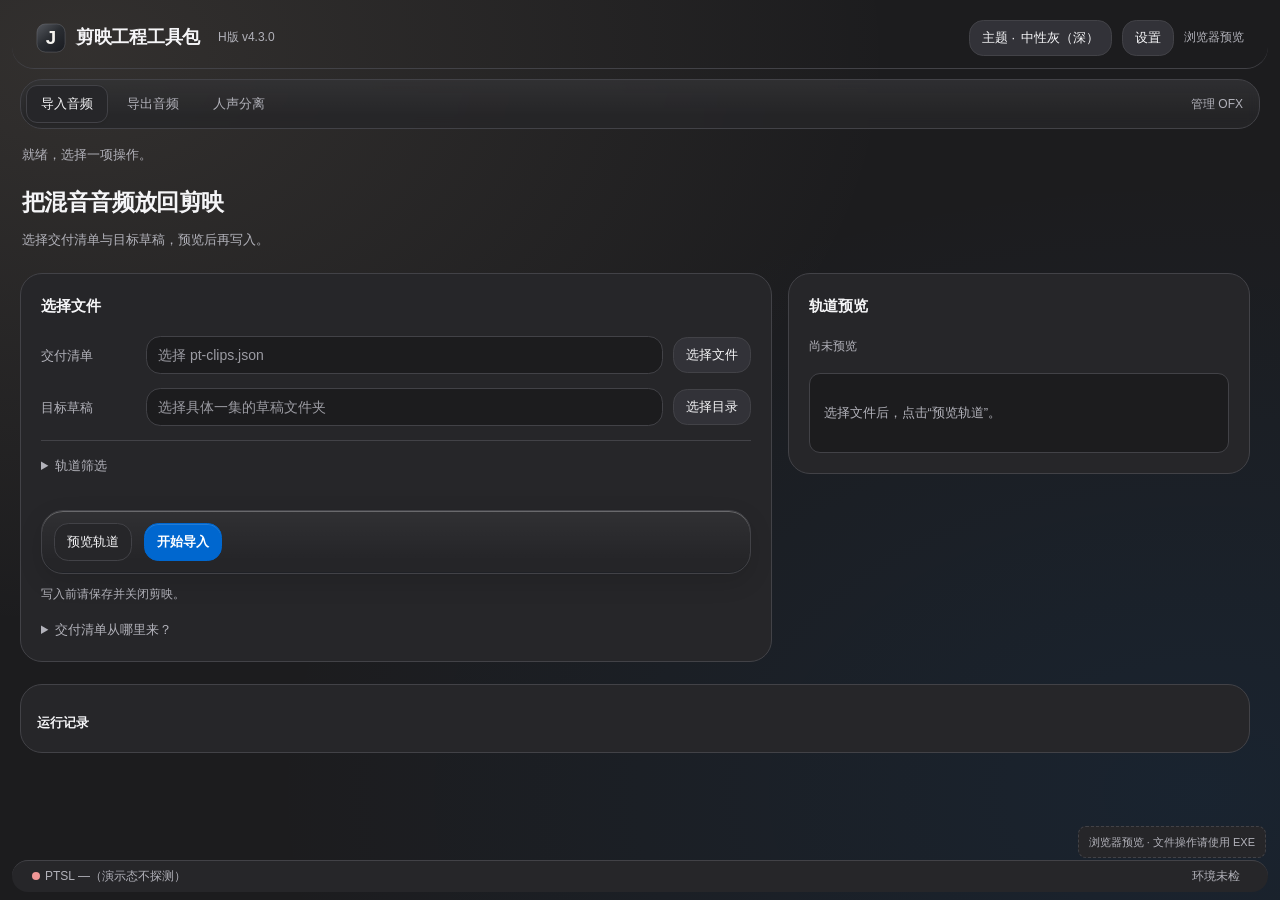
==== web/jy.html @ 48483f7a "Prepare independent project" ====
<!DOCTYPE html>
<html lang="zh-CN" data-mode="dark" data-style="glass">
<head><meta charset="UTF-8"><meta name="viewport" content="width=device-width, initial-scale=1"><title>剪映工程工具包</title>
<link rel="icon" href="assets/logos/j.ico"><link rel="stylesheet" href="assets/style.css"><link rel="stylesheet" href="assets/rename-apple.css"><link rel="stylesheet" href="assets/jy-workbench.css"></head>
<body class="re-apple-ui jy-calm-ui">
<div class="blob b1"></div><div class="blob b2"></div><div class="blob b3"></div>
<header class="hero"><img class="logo brand-mark" src="assets/logos/j.svg" alt=""><h1>剪映工程工具包</h1><span class="ver">H版 v4.3.0</span><div class="spacer"></div><button type="button" class="mode-sw" id="modeSw">主题 · <span id="modeLabel">中性灰（深）</span></button></header>
<nav class="tabs naming-nav" aria-label="工具导航"><button type="button" class="tab on" id="tab-import">导入音频</button><button type="button" class="tab" id="tab-export">导出音频</button><button type="button" class="tab" id="tab-sep">人声分离</button><span class="nav-gap spacer"></span><button type="button" class="tab auxiliary" id="tab-ofx">管理 OFX</button></nav>
<main>
<div class="task-status" id="taskStatus" role="status" aria-live="polite">就绪，选择一项操作。</div>
<div class="warn" id="warnBar" style="display:none">环境存在缺项，请展开运行记录查看自检结果。</div>
<section class="page on" id="page-import">
<div class="page-heading"><h2>把混音音频放回剪映</h2><p>选择交付清单与目标草稿，预览后再写入。</p></div>
<div class="cols jy-import-grid"><section class="card"><h2>选择文件</h2>
<div class="field"><label for="impJson">交付清单</label><input type="text" id="impJson" placeholder="选择 pt-clips.json"><button class="btn ghost sm" id="impBrowseJson">选择文件</button></div>
<div class="field"><label for="impDraft">目标草稿</label><input type="text" id="impDraft" placeholder="选择具体一集的草稿文件夹"><button class="btn ghost sm" id="impBrowseDraft">选择目录</button></div>
<details class="jy-options"><summary>轨道筛选</summary><div class="field"><label for="impOnly">指定轨道</label><input type="text" id="impOnly" placeholder="留空导入全部；多个轨名用逗号分隔"></div><label class="check"><input type="checkbox" id="impKeepAux"><span>同时导入辅助轨</span></label></details>
<div class="action-toolbar"><button class="btn ghost" id="btnImpPreview">预览轨道</button><button class="btn primary" id="btnImpRun">开始导入</button></div>
<p class="note">写入前请保存并关闭剪映。</p>
<details class="jy-help"><summary>交付清单从哪里来？</summary><p>在 Pro Tools 工具箱生成交付包，使用其中的 pt-clips.json 和音频目录。这里读取已有清单，预览本身不要求 Pro Tools 在线。</p></details>
</section><section class="card"><h2>轨道预览</h2><div id="impInfo" class="note">尚未预览</div><div class="tbl-wrap" id="impTracks"><div class="empty">选择文件后，点击“预览轨道”。</div></div></section></div>
</section>
<section class="page" id="page-export">
<div class="page-heading"><h2>从剪映导出音频</h2><p>选择来源、输出位置和导出方式。</p></div>
<section class="card jy-export-form"><h2>导出任务</h2>
<div class="field"><label for="expInput">输入目录</label><input type="text" id="expInput" placeholder="单集草稿或草稿库；留空使用默认位置"><button class="btn ghost sm" id="expBrowseInput">选择目录</button></div>
<div class="field"><label for="expOut">输出目录</label><input type="text" id="expOut" placeholder="选择音频保存位置"><button class="btn ghost sm" id="expBrowseOut">选择目录</button></div>
<div class="field"><label>导出方式</label><div class="jy-mode-options"><label class="check"><input type="checkbox" id="mdTracks" checked><span>整轨 WAV</span></label><label class="check"><input type="checkbox" id="mdClips"><span>独立片段</span></label></div></div>
<div class="field" data-export-feature="tracks"><label for="expSpec">整轨规格</label><select id="expSpec"><option value="keep">保持素材规格</option></select></div>
<details class="jy-options"><summary>指定多个输入路径</summary><textarea id="expPaths" rows="3" aria-label="多个输入路径" placeholder="每行一个草稿文件夹或音视频文件；填写后优先使用这些路径"></textarea></details>
<details class="jy-options"><summary>命名与文件处理</summary>
<div class="field" data-export-feature="tracks"><label for="expTrackTpl">整轨命名</label><input type="text" id="expTrackTpl" value="{项目名}_{轨道名}"></div>
<div class="field"><label for="expRemarks">命名备注</label><input type="text" id="expRemarks" placeholder="可选，写入命名模板中的备注"></div>
<div class="field"><label for="expConflict">文件重名</label><select id="expConflict"><option value="rename">自动重命名，保留两份</option><option value="cover">覆盖同名文件</option><option value="skip">跳过</option></select></div>
<label class="check"><input type="checkbox" id="expVideoTracks" checked><span>提取视频原声</span></label><label class="check"><input type="checkbox" id="expSkipExisting"><span>跳过上轮已导出的草稿</span></label>
</details>
<details class="jy-options" data-export-feature="clips"><summary>片段设置</summary><div class="field"><label for="expFmt">音频格式</label><select id="expFmt"><option value="wav">WAV</option><option value="mp3">MP3</option></select><select id="expBitrate" aria-label="MP3码率"><option>320</option><option>256</option><option>192</option><option>128</option></select></div><div class="field"><label for="expClipType">素材分类</label><input type="text" id="expClipType" placeholder="自动判定，或填写 DX / FX / MX"></div><label class="check"><input type="checkbox" id="expDedupe" checked><span>同一素材的相同区段只输出一次</span></label></details>
<details class="jy-options"><summary>附加交付</summary><div data-export-feature="tracks"><label class="check"><input type="checkbox" id="expAaf"><span>同时生成 AAF</span></label><div class="field" data-export-feature="aaf"><label for="expAafMode">AAF媒体</label><select id="expAafMode"><option value="media">内嵌音频，并保留素材副本</option><option value="embed">内嵌音频，不保留额外副本</option></select></div><label class="check"><input type="checkbox" id="expSplit"><span>按视频片段分包</span></label><div class="field" data-export-feature="split"><label for="expSplitTpl">分包命名</label><input type="text" id="expSplitTpl" value="{视频名}"></div></div><label class="check"><input type="checkbox" id="expSubs"><span>导出字幕</span></label><p class="note">每个视频片段各一个包；不自动判定剧集边界。</p></details>
<div class="action-toolbar"><button class="btn ghost" id="btnPhase1">解析输入</button><button class="btn primary" id="btnExportRun" disabled>开始导出</button><span class="spacer"></span><button class="btn ghost sm" id="btnOpenOut">打开输出</button><button class="btn ghost sm" id="btnEnvCheck">环境自检</button></div><p class="note" id="exportHint">先解析输入，核对后开始导出。</p>
<div id="pendingBox" style="display:none"><h2>补充分包名称</h2><p id="pendingHint" class="note"></p><div id="pendingList"></div><button class="btn primary" id="btnPendingOk">确认名称并导出</button></div>
</section></section>
<section class="page" id="page-sep"><div class="page-heading"><h2>人声与伴奏分离</h2><p>选择音频，输出人声及伴奏文件。</p></div><section class="card jy-export-form"><div class="field"><label for="sepIn">输入音频</label><input type="text" id="sepIn" placeholder="WAV、MP3、M4A 或 FLAC"><button class="btn ghost sm" id="sepBrowseIn">选择文件</button></div><div class="field"><label for="sepOut">输出目录</label><input type="text" id="sepOut" placeholder="留空保存到输入旁的 separated 文件夹"><button class="btn ghost sm" id="sepBrowseOut">选择目录</button></div><div class="field"><label>分离方式</label><div class="jy-mode-options"><label class="check"><input type="radio" name="sepStems" value="vocals" checked><span>人声 / 伴奏</span></label><label class="check"><input type="radio" name="sepStems" value="all"><span>四轨</span></label></div></div><div id="sepEnv" class="note">模型尚未检测</div><div class="action-toolbar"><button class="btn primary" id="btnSepRun">开始分离</button><button class="btn ghost sm" id="btnSepOpen">打开输出</button><span class="spacer"></span><button class="btn ghost sm" id="btnSepRecheck">检测模型</button></div><details class="jy-help"><summary>模型与输出说明</summary><p>使用现有 Demucs 环境。四轨为人声、鼓、贝斯和其他；首次加载模型可能较慢。</p></details></section></section>
<section class="page" id="page-ofx"><div class="page-heading"><h2>管理 OFX</h2><p>安装或移除剪映缓存中的插件副本。</p></div>
<section class="card"><h2>安装插件</h2><div class="field"><label for="ofxSource">插件来源</label><input type="text" id="ofxSource" placeholder="选择完整 .ofx.bundle 文件夹或 .ofx 文件"><button class="btn ghost sm" id="ofxBrowseBundle">选择文件夹</button><button class="btn ghost sm" id="ofxBrowseFile">选择文件</button></div><div class="action-toolbar"><button class="btn primary" id="btnOfxInstall">导入插件</button><span class="note" id="ofxProcessState" role="status">正在检查剪映状态…</span></div></section>
<section class="card jy-plugin-section"><div class="jy-section-head"><h2>已安装的缓存副本 <span class="tag" id="ofxCount">0 个</span></h2><button class="btn ghost sm" id="btnOfxRefresh">刷新列表</button></div><div id="ofxList" class="jy-plugin-list"><div class="empty">正在读取插件缓存…</div></div><details class="jy-help"><summary>安装位置与使用说明</summary><p id="ofxRoot" class="jy-path"></p><button class="btn ghost sm" id="btnOfxOpenRoot">打开缓存目录</button><p>安装和删除前请保存并完全退出剪映。导入只复制插件，不运行插件代码；重启剪映后确认插件是否显示。若未显示，请使用剪映原生导入。</p><p>删除移入回收站，不删除源插件。已有工程中的对应效果可能提示缺失。</p></details></section></section>
<details class="logwrap jy-run-details" id="runDetails"><summary class="loghead"><b>运行记录</b><span class="cnt" id="logCnt">（0 条）</span></summary><div class="log" id="log"><div class="info">就绪。</div></div><div class="log-actions"><button class="btn ghost sm" id="btnClear">清空记录</button></div></details>
</main>
<footer class="status"><span id="ptStatusWrap"><span class="dot off" id="ptDot"></span><span id="ptText">Pro Tools 状态未检测</span></span><div class="spacer"></div><span class="badge" id="envBadge">环境未检</span></footer>
<dialog id="ofxDeleteDialog" aria-labelledby="ofxDeleteTitle"><h2 id="ofxDeleteTitle">移除插件？</h2><p id="ofxDeleteName"></p><p id="ofxDeletePath" class="jy-path"></p><p id="ofxDeleteSize" class="note"></p><p class="note">仅移除剪映缓存副本并移入回收站。已有工程中的该效果可能提示缺失。</p><div class="action-toolbar"><button class="btn ghost" id="ofxDeleteCancel">取消</button><button class="btn danger" id="ofxDeleteConfirm">移入回收站</button></div></dialog>
<div class="demo-tip" id="demoTip" style="display:none">浏览器预览 · 文件操作请使用 EXE</div>
<script src="js/i18n.js"></script><script src="js/preferences.js"></script><script src="js/jy.js"></script><script src="js/glass-tuner.js"></script>
</body></html>
---- web/assets/style.css ----
/* H v4.2.0: 制作结算台同源主题与液态玻璃，单一材质。 */
:root[data-mode="dark"]{color-scheme:dark;--bg:#191a1e;--backdrop:#191a1e;--surface:#242529;--border:#3c3e45;--fg:#ececf0;--dim:#a5a7af;--faint:#a5a7af;--head:#242529;--sel:#2d2e33;--log:#242529;--input:#2d2e33;--accent:#b6bdc9;--accent-d:#b6bdc9;--accent-border:#b6bdc9;--blue:#b6bdc9;--red:#ef9696;--green:#93c9ae;--win-border:#3c3e45;--glow:#d8c3a8;--btn-primary-fg:#191a1e;}
:root[data-mode="claude"]{color-scheme:light;--bg:#f2efe8;--backdrop:#f2efe8;--surface:#faf8f4;--border:#d8d1c6;--fg:#25231f;--dim:#575149;--faint:#575149;--head:#faf8f4;--sel:#f0ece5;--log:#faf8f4;--input:#f0ece5;--accent:#80523f;--accent-d:#80523f;--accent-border:#80523f;--blue:#80523f;--red:#ab4740;--green:#287a54;--win-border:#d8d1c6;--glow:#a8694c;--btn-primary-fg:#fff;}
:root[data-mode="warm"]{color-scheme:dark;--bg:#201d1b;--backdrop:#201d1b;--surface:#292523;--border:#443c36;--fg:#ede5de;--dim:#b3a79d;--faint:#b3a79d;--head:#292523;--sel:#302b28;--log:#292523;--input:#302b28;--accent:#c7aa95;--accent-d:#c7aa95;--accent-border:#c7aa95;--blue:#c7aa95;--red:#ef9696;--green:#93c9ae;--win-border:#443c36;--glow:#c7aa95;--btn-primary-fg:#201d1b;}
:root[data-mode="ocean"]{color-scheme:dark;--bg:#1a222b;--backdrop:#1a222b;--surface:#232c36;--border:#3c4856;--fg:#e5edf5;--dim:#a0afbf;--faint:#a0afbf;--head:#232c36;--sel:#29323c;--log:#232c36;--input:#29323c;--accent:#afc1d5;--accent-d:#afc1d5;--accent-border:#afc1d5;--blue:#afc1d5;--red:#ef9696;--green:#93c9ae;--win-border:#3c4856;--glow:#afc1d5;--btn-primary-fg:#1a222b;}

:root{--radius:22px;--btn-radius:999px;--btn-border:0;--btn-primary-bg:var(--accent);--card-bg:var(--surface);--card-border:1px solid var(--border);--card-shadow:none;--glass-blur:6px;--material-opacity:82%;--material-radius:22px;--material-edge:color-mix(in srgb,var(--fg) 16%,transparent);--material-shine:rgba(255,255,255,.28);--material-shade:rgba(10,18,30,.18);--material-shadow:inset 0 1px 0 var(--material-shine),inset 0 -1px 0 var(--material-shade),0 8px 24px rgba(0,0,0,.12);--material-clear:color-mix(in srgb,var(--surface) var(--material-opacity),transparent);--glass-blob-display:none}
:root[data-mode="claude"]{--material-shine:rgba(255,255,255,.86);--material-shade:rgba(92,78,58,.10)}
* { box-sizing:border-box; margin:0; padding:0; }
html, body { height:100%; }
body {
  /* 09-30 阶段 0 修复：原来一行写两个颜色值 `var(--backdrop) var(--bg)`，
     违反 CSS 简写规范（一行只能一个颜色值）→ 整条声明被浏览器丢弃，
     body 一直是纯白 → 玻璃卡片糊在白底上完全看不出效果。 */
  background:var(--backdrop); color:var(--fg);
  font:15px/1.65 "Microsoft YaHei UI","Microsoft YaHei","Segoe UI",sans-serif;
  display:flex; flex-direction:column; overflow:hidden;
  transition:none;
}
.blob { display:var(--glass-blob-display, none); opacity:var(--blob-opacity, 1);
        position:fixed; border-radius:50%;
        filter:blur(42px); pointer-events:none; z-index:0; }
.blob.b1 { width:240px; height:240px; top:6%; left:4%; background:var(--blob1); }
.blob.b2 { width:200px; height:200px; top:40%; right:2%; background:var(--blob2); }
.blob.b3 { width:220px; height:220px; bottom:-6%; left:30%; background:var(--blob3); }

/* ① 头部卡 54px */
header.hero { position:relative; z-index:1; display:flex; align-items:center; gap:12px;
  height:54px; padding:0 16px; background:var(--head);
  border-bottom:2px solid var(--accent); flex:none; }
.hero .logo { width:30px; height:30px; border-radius:calc(var(--radius) / 2); background:var(--accent);
  display:grid; place-items:center; color:#fff; font-weight:700; font-size:14px; }
.hero h1 { font-size:16px; font-weight:700; letter-spacing:.3px; }
.hero .ver { color:var(--dim); font-size:11.5px; margin-left:8px; }
.hero .spacer { flex:1; }
.seg { display:flex; border:1px solid var(--border); border-radius:calc(var(--btn-radius) + 2px);
       overflow:hidden; background:var(--input); }
.seg button { border:0; background:transparent; color:var(--dim); cursor:pointer;
  padding:5px 12px; font:12px/1.4 inherit; transition:.15s; }
.seg button.on { background:var(--accent); color:#fff; font-weight:600; }
.seg button:not(.on):hover { color:var(--fg); background:var(--sel); }
.mode-sw { display:flex; align-items:center; gap:6px; font-size:12px; color:var(--dim); cursor:pointer;
  border:1px solid var(--border); border-radius:calc(var(--btn-radius) + 2px); padding:5px 10px; background:var(--input); }
.mode-sw:hover { color:var(--fg); }

/* ② 页签行 */
nav.tabs { position:relative; z-index:1; display:flex; gap:4px; padding:8px 16px 0; flex:none; }
nav.tabs .tab { padding:7px 16px; font-size:13px; color:var(--dim); cursor:pointer;
  border:1px solid transparent; border-bottom:0; border-radius:calc(var(--radius) + 2px) calc(var(--radius) + 2px) 0 0; user-select:none; }
nav.tabs .tab.on { background:var(--surface); color:var(--fg); font-weight:600;
  border-color:var(--border); position:relative; top:1px; }
nav.tabs .tab:not(.on):not(.lock):hover { color:var(--fg); background:var(--sel); }

/* 主区 */
main { position:relative; z-index:1; flex:1; overflow:auto; padding:14px 16px; }
.page { display:none; } .page.on { display:block; }
.warn { display:flex; align-items:center; gap:8px; background:#f6e3b4; color:#6b5310;
  border:1px solid #e3c97a; border-radius:var(--radius); padding:8px 12px; margin-bottom:12px; font-size:12.5px; }
:root:not([data-mode="claude"]) .warn { background:#3a3013; color:#e0c070; border-color:#5a4a1e; }
.cols { display:grid; grid-template-columns:1.35fr 1fr; gap:14px; align-items:start; }
.cols.eq { grid-template-columns:1fr 1fr; }
.card { background:var(--card-bg); border:var(--card-border); border-radius:var(--radius);
  box-shadow:var(--card-shadow); padding:14px 16px; position:relative; overflow:hidden; }
.card h2 { font-size:14px; margin-bottom:10px; display:flex; align-items:center; gap:8px; }
.card h2 .tag { font-size:10.5px; color:var(--faint); font-weight:400; }

:root[data-style="glass"] .card { backdrop-filter:blur(var(--glass-blur, 10px)); -webkit-backdrop-filter:blur(var(--glass-blur, 10px)); }
.inner { background:var(--input); border:1px solid var(--border); border-radius:calc(var(--radius) / 1.5); padding:10px 12px; }
.field { display:flex; align-items:center; gap:10px; margin:10px 0; }
.field label { width:110px; text-align:right; color:var(--dim); font-size:12.5px; flex:none; }
.field input[type=text], .field select, .field textarea { flex:1; background:var(--input); color:var(--fg);
  border:1px solid var(--border); border-radius:calc(var(--radius) / 1.5); padding:7px 10px;
  font:12.5px/1.4 inherit; outline:none; min-width:0; }
.field input[type=text]:focus, .field textarea:focus { border-color:var(--accent); }
.field textarea { resize:vertical; font-family:inherit; }
.btn { border:var(--btn-border); border-radius:var(--btn-radius); cursor:pointer;
  padding:8px 16px; font:13px/1.4 inherit; transition:.15s; }
.btn.primary { background:var(--btn-primary-bg); color:var(--btn-primary-fg); font-weight:600; }

.btn.primary:hover { filter:brightness(1.07); }
.btn.primary:active { transform:translateY(1px); }
.btn.primary:disabled { opacity:.45; cursor:not-allowed; filter:none; }
.btn.ghost { background:var(--input); color:var(--fg); border:1px solid var(--border); }
.btn.ghost:hover { background:var(--sel); }
.btn.danger { background:transparent; color:var(--red); border:1.5px solid var(--red); }
.btn.sm { padding:5px 12px; font-size:12px; }
.steps { counter-reset:s; }
.steps li { list-style:none; counter-increment:s; display:flex; gap:8px; margin:6px 0; font-size:12.5px; color:var(--dim); }
.steps li::before { content:counter(s); flex:none; width:18px; height:18px; border-radius:50%;
  background:var(--accent); color:#fff; font-size:11px; display:grid; place-items:center; margin-top:2px; }
.check { display:flex; align-items:center; gap:8px; margin:6px 0; font-size:12.5px; color:var(--dim); cursor:pointer; }
.modes { display:grid; grid-template-columns:1fr 1fr; gap:4px; }
.note { font-size:11.5px; color:var(--faint); margin-top:8px; }

/* 表格（导出源列表 / 档案库 / re 页裸 table） */
table.grid, .tbl-wrap table { width:100%; border-collapse:collapse; font-size:12.5px; }
table.grid th, .tbl-wrap table th { text-align:left; color:var(--dim); font-weight:600; padding:6px 8px;
  border-bottom:1px solid var(--border); white-space:nowrap; }
table.grid td, .tbl-wrap table td { padding:5px 8px; border-bottom:1px solid var(--border); }
table.grid tr:hover td, .tbl-wrap table tr:hover td { background:var(--sel); }
table.grid tr.sel td { background:var(--sel); }
/* 轨道/条目行（jy 页轨道预览等） */
.trow { padding:6px 10px; font-size:12.5px; border-bottom:1px solid var(--border); }
.trow:hover { background:var(--sel); }
/* 计划表行状态（re 页 renderPlan 的 err/dim/ok） */
.tbl-wrap tr.err td { color:var(--red); }
.tbl-wrap tr.dim td { color:var(--faint); }
.tbl-wrap tr.ok td { color:var(--fg); }
.tbl-wrap { border:1px solid var(--border); border-radius:calc(var(--radius) / 1.5);
  overflow:auto; max-height:300px; background:var(--input); }
.search { background:var(--input); color:var(--fg); border:1px solid var(--border);
  border-radius:calc(var(--radius) / 1.5); padding:6px 10px; font:12.5px/1.4 inherit; outline:none; width:220px; }
.search:focus { border-color:var(--accent); }
.empty { color:var(--faint); font-size:12.5px; padding:18px; text-align:center; }

/* 日志区 */
.logwrap { margin-top:14px; }
.loghead { display:flex; align-items:center; gap:10px; margin-bottom:6px; }
.loghead b { font-size:12.5px; }
.loghead .cnt { color:var(--faint); font-size:11.5px; }
.loghead .spacer { flex:1; }
.log { background:var(--log); border:1px solid var(--border); border-radius:calc(var(--radius) / 1.5);
  height:150px; overflow:auto; padding:8px 10px; font:11.5px/1.7 Consolas,"Courier New",monospace; color:var(--dim); }
.log .ok { color:var(--green); } .log .err { color:var(--red); } .log .info { color:var(--blue); }
.log-actions { display:flex; gap:8px; margin-top:8px; }

/* 状态条 */
footer.status { position:relative; z-index:1; flex:none; display:flex; align-items:center; gap:14px;
  height:30px; padding:0 16px; background:var(--head); border-top:1px solid var(--border);
  font-size:11.5px; color:var(--dim); }
.dot { width:8px; height:8px; border-radius:50%; background:var(--faint); display:inline-block; margin-right:5px; }
.dot.on { background:var(--green); } .dot.off { background:var(--red); }
footer .spacer { flex:1; }
footer .badge { background:var(--accent); color:#fff; border-radius:calc(var(--btn-radius) + 2px);
  padding:2px 8px; font-size:10.5px; }
footer .badge.bad { background:var(--red); }

.demo-tip { position:fixed; right:14px; bottom:42px; z-index:9; font-size:11px; color:var(--faint);
  background:var(--surface); border:1px dashed var(--border); border-radius:8px; padding:6px 10px; }
@media (max-width: 900px) { .cols, .cols.eq { grid-template-columns:1fr; } }

/* ═══ 玻璃微调面板（阶段 0.5 · glass-tuner.js）═══
   按钮插在顶栏 modeSw 旁，只在玻璃档显示（body.gt-on 由 JS 控制）； */
.gt-btn { display:none; align-items:center; gap:6px; font-size:12px; color:var(--dim); cursor:pointer;
  border:1px solid var(--border); border-radius:calc(var(--btn-radius) + 2px); padding:5px 10px;
  background:var(--input); user-select:none; }
.gt-btn:hover { color:var(--fg); }
body.gt-on .gt-btn { display:flex; }
.gt-panel { display:none; position:fixed; top:64px; right:14px; z-index:61; width:280px;
  background:var(--surface); border:1px solid var(--border); border-radius:var(--radius);
  box-shadow:0 10px 34px rgba(0,0,0,0.22); overflow:hidden; }
body.gt-on .gt-panel.open { display:block; }
.gt-head { display:flex; align-items:center; justify-content:space-between; padding:9px 12px;
  background:var(--head); cursor:move; user-select:none; }
.gt-head b { font-size:12.5px; }
.gt-close { cursor:pointer; color:var(--dim); padding:0 4px; }
.gt-close:hover { color:var(--fg); }
.gt-body { padding:6px 12px 12px; }
.gt-row { display:block; font-size:11.5px; color:var(--dim); margin:9px 0 2px; }
.gt-row .gt-val { float:right; color:var(--fg); font-weight:600; }
.gt-row input[type=range] { width:100%; accent-color:var(--accent); margin-top:3px; }
.gt-switches { display:flex; gap:12px; margin:10px 0 2px; font-size:11.5px; color:var(--dim); flex-wrap:wrap; }
.gt-switches label { display:flex; align-items:center; gap:4px; cursor:pointer; }
.gt-switches input { accent-color:var(--accent); }
.gt-actions { display:flex; gap:8px; margin-top:10px; }
.gt-actions button { flex:1; border:1px solid var(--border); background:var(--input); color:var(--fg);
  border-radius:calc(var(--radius) / 1.5); padding:6px 0; font:11.5px/1.3 inherit; cursor:pointer; }
.gt-actions button:hover { background:var(--sel); }
.gt-actions .gt-pri { background:var(--accent); border-color:var(--accent-border); color:#fff; font-weight:600; }
.gt-actions .gt-pri:hover { background:var(--accent-d); }
.gt-note { font-size:10.5px; color:var(--faint); margin-top:8px; }
.gt-note b { color:var(--dim); }

/* ═══ 通用小窗（B2：被剔除轨道 / 多视频选择）═══ */
.modal-mask { position:fixed; inset:0; z-index:70; background:rgba(0,0,0,0.35);
  display:flex; align-items:center; justify-content:center; }
.modal { background:var(--surface); border:1px solid var(--border); border-radius:var(--radius);
  box-shadow:0 16px 44px rgba(0,0,0,0.30); width:470px; max-width:92vw; max-height:80vh;
  display:flex; flex-direction:column; overflow:hidden; }
.modal .m-head { display:flex; justify-content:space-between; align-items:center;
  padding:10px 14px; background:var(--head); font-weight:600; font-size:13px; }
.modal .m-head .m-close { cursor:pointer; color:var(--dim); font-weight:400; }
.modal .m-head .m-close:hover { color:var(--fg); }
.modal .m-body { padding:10px 14px; overflow:auto; font-size:12.5px; }
.modal .m-foot { display:flex; gap:8px; justify-content:flex-end; padding:10px 14px;
  border-top:1px solid var(--border); }
.m-row { display:flex; align-items:center; gap:8px; padding:6px 2px;
  border-bottom:1px solid var(--border); }
.m-row:last-child { border-bottom:0; }
.m-row .m-name { flex:1; overflow:hidden; text-overflow:ellipsis; white-space:nowrap; }
.m-row .m-sub { color:var(--faint); font-size:11px; flex:none; }

/* 2026-10-12：材质控制与阅读底分离，参数可控、输入和日志稳定。 */
input,select,textarea,button{font-family:inherit;font-size:14px}
.field label,.check,.steps li,.note,.empty,.gt-row,.gt-switches,.gt-note,.gt-head b,.gt-actions button{font-size:14px}
.note,.gt-note,.empty{color:var(--dim)}
.log{font-size:13px;background:var(--log);backdrop-filter:none}
.tbl-wrap{background:var(--input);backdrop-filter:none}
.gt-panel{width:min(340px,calc(100vw - 16px));max-height:calc(100dvh - 16px);overflow:auto}
.gt-head{position:sticky;top:0;z-index:1;touch-action:none}
.gt-close{border:0;background:transparent;font:inherit;padding:3px 7px}
.gt-btn{font-family:inherit}.gt-actions button{font-family:inherit;line-height:1.4}
button:focus-visible,input:focus-visible,select:focus-visible,textarea:focus-visible{outline:2px solid var(--accent);outline-offset:3px}
main,.tbl-wrap,.log,.gt-panel{scrollbar-width:thin;scrollbar-color:var(--dim) transparent}
main::-webkit-scrollbar,.tbl-wrap::-webkit-scrollbar,.log::-webkit-scrollbar,.gt-panel::-webkit-scrollbar{width:8px;height:8px}
main::-webkit-scrollbar-thumb,.tbl-wrap::-webkit-scrollbar-thumb,.log::-webkit-scrollbar-thumb,.gt-panel::-webkit-scrollbar-thumb{background:var(--dim);border-radius:999px;border:2px solid transparent;background-clip:padding-box}
main::-webkit-scrollbar-corner,.tbl-wrap::-webkit-scrollbar-corner,.log::-webkit-scrollbar-corner{background:transparent}
:root[data-style="glass"] body.reduce-material .card{background:var(--surface);backdrop-filter:none;-webkit-backdrop-filter:none}
:root[data-style="glass"] body.reduce-material header.hero,:root[data-style="glass"] body.reduce-material footer{background:var(--surface)}
body.reduce-material .blob{display:none}
@media(prefers-reduced-motion:reduce){*,*::before,*::after{transition:none!important;animation:none!important;scroll-behavior:auto!important}}
@supports not (backdrop-filter:blur(1px)){:root[data-style="glass"] .card{background:var(--surface)}}
header.hero,footer{background:var(--bar-bg,var(--head))}
.card h2 .tag{color:var(--dim)}

/* 结算工作台：悬浮操作层、稳定内容层；参数直接连接最终组件。 */
:root[data-style="glass"] body{background:var(--backdrop);background-image:radial-gradient(ellipse at 6% 6%,color-mix(in srgb,var(--glow) var(--material-glow-primary,12%),transparent),transparent 48%),radial-gradient(ellipse at 94% 88%,color-mix(in srgb,var(--accent) var(--material-glow-secondary,10%),transparent),transparent 55%);background-attachment:fixed}
header.hero,nav.tabs,footer.status{background:linear-gradient(145deg,var(--material-shine),transparent 32%,var(--material-shade)),var(--material-clear);border:1px solid var(--material-edge);box-shadow:var(--material-shadow);backdrop-filter:blur(var(--glass-blur)) saturate(115%);-webkit-backdrop-filter:blur(var(--glass-blur)) saturate(115%);border-radius:var(--material-radius)}
header.hero{height:auto;min-height:58px;margin:8px 12px 4px;padding:10px 16px;flex-wrap:wrap;gap:8px}
.hero h1{font-size:20px;font-weight:650}.hero .logo{background:transparent;color:var(--fg);width:26px}.hero .ver{font-size:12px}
nav.tabs{margin:4px 12px;padding:6px;gap:6px;align-items:center;flex-wrap:wrap;z-index:5;box-shadow:inset 0 1px 0 var(--material-shine)}
nav.tabs .tab{border-radius:999px;border:1px solid transparent;top:0;padding:8px 16px;font:14px/1.4 inherit;background:transparent;display:flex;align-items:center;gap:8px;min-height:38px}
nav.tabs .tab.on{background:var(--accent);color:var(--btn-primary-fg);border-color:var(--accent);top:0}
footer.status{margin:0 12px 8px;min-height:32px;height:auto;padding:5px 14px;flex-wrap:wrap}
.icon{display:inline-block;width:18px;height:18px;flex:none;vertical-align:-3px;stroke:currentColor;stroke-width:1.7;fill:none;stroke-linecap:round;stroke-linejoin:round}
main{padding:10px 12px;min-height:0;scrollbar-gutter:stable}
.cols,.cols.eq{grid-template-columns:minmax(0,1fr) minmax(0,1fr);gap:12px}
.cols>.card{min-width:0}.card{padding:16px;border-radius:var(--material-radius);background:color-mix(in srgb,var(--surface) 96%,transparent)}
:root[data-style="glass"] .card{backdrop-filter:none;-webkit-backdrop-filter:none}
.card h2{font-size:16px;flex-wrap:wrap}.card h2 .tag{font-size:12px;line-height:1.5}
.field{flex-wrap:wrap;gap:8px}.field label{text-align:left;width:96px;font-size:14px}
.field input[type=text],.field select,.field textarea{font:14px/1.4 inherit;padding:9px 12px;min-width:80px;border-radius:999px}.field textarea{border-radius:14px}
.btn,.btn.sm,.mode-sw,.gt-btn{font:14px/1.4 inherit;border-radius:999px;padding:8px 14px;min-height:36px}
.btn.ghost,.mode-sw,.gt-btn{background:linear-gradient(155deg,var(--material-shine),transparent 52%),var(--material-clear);color:var(--fg);border:1px solid var(--material-edge);box-shadow:inset 0 1px 0 var(--material-shine)}
.btn.primary{background:var(--accent);color:var(--btn-primary-fg)}
.tbl-wrap,.inner,.log{border-radius:16px}.tbl-wrap table{font-size:14px}.tbl-wrap th,.tbl-wrap td{padding:8px 10px}
input[type=checkbox]{accent-color:var(--accent);width:16px;height:16px;flex:none}
.note{font-size:13px}.log{height:110px}.loghead>span:last-child{display:none}
.gt-panel{width:min(380px,calc(100vw - 16px));max-height:calc(100dvh - 80px);border-radius:22px;box-shadow:inset 0 1px 0 var(--material-shine),0 18px 52px rgba(0,0,0,.22)}
.gt-head{padding:12px 16px}.gt-body{padding:8px 16px 16px}.gt-actions .gt-pri{color:var(--btn-primary-fg)}
.gt-row{color:var(--fg);margin-top:14px}.gt-note{line-height:1.65}.appearance-select{width:100%;margin-top:8px;padding:8px 12px;color:var(--fg);background:var(--input);border:1px solid var(--border);border-radius:999px}
.more-tools{position:relative;margin-left:4px}.more-tools>summary{list-style:none;cursor:pointer;border-radius:999px;padding:8px 16px;min-height:38px}.more-tools>summary::-webkit-details-marker{display:none}
.more-menu{position:absolute;top:calc(100% + 8px);left:0;width:300px;padding:8px;background:var(--surface);border:1px solid var(--border);border-radius:20px;box-shadow:0 12px 32px rgba(0,0,0,.24);z-index:20}
.more-menu .tab{width:100%;flex-wrap:wrap;justify-content:flex-start}.more-menu small{width:100%;font-size:12px;color:var(--dim);text-align:left;padding-left:26px}.more-menu .tab.on small{color:inherit}
.quick-rules{display:flex;flex-wrap:wrap;gap:8px;margin-bottom:12px;align-items:center}.quick-rules span{font-size:13px;color:var(--dim)}
.save-status{font-size:12px;color:var(--dim);max-width:260px}.save-status.error{color:var(--red)}
.gt-theme-label{display:block;font-size:14px;margin:8px 0 12px}
body.reduce-material header.hero,body.reduce-material nav.tabs,body.reduce-material footer.status{background:var(--surface);backdrop-filter:none;-webkit-backdrop-filter:none}
body.reduce-material{background-image:none!important}
body.solid-bars header.hero,body.solid-bars footer.status{background:var(--surface);backdrop-filter:none;-webkit-backdrop-filter:none}
@media(max-width:1100px){.cols,.cols.eq{grid-template-columns:minmax(0,1fr)}.field label{width:100px}.hero .save-status{width:100%;max-width:none}.hero h1{font-size:18px}}
@media(max-width:600px){.hero .ver{display:none}.field label{width:100%;text-align:left}.more-menu{position:fixed;left:12px;right:12px;top:140px;width:auto}nav.tabs .tab{padding:8px 12px}.card{padding:12px}.gt-panel{top:8px!important;max-height:calc(100dvh - 16px)}}
@supports not(backdrop-filter:blur(1px)){header.hero,nav.tabs,footer.status{background:var(--surface)}}

/* Letter-mark family P/J/R; English labels wrap at narrow widths. */
.hero .brand-mark{width:38px;height:38px;object-fit:contain;background:transparent;border-radius:11px}
html[lang="en"] .field label{width:126px;overflow-wrap:anywhere}
html[lang="en"] .more-menu{width:340px}
html[lang="en"] .gt-panel{width:min(400px,calc(100vw - 16px))}
@media(max-width:600px){html[lang="en"] .field label{width:100%}html[lang="en"] .more-menu{width:auto}}

/* Rename tool: two tasks and three always visible supporting entries. */
.naming-nav .nav-gap{flex:1;min-width:16px}.naming-nav .tab.auxiliary{font-size:12px;padding:7px 10px;min-height:36px;color:var(--dim)}
.naming-nav .tab.auxiliary.on{color:var(--btn-primary-fg)}
.format-fields,.format-presets{display:flex;flex-wrap:wrap;gap:6px;margin:6px 0 12px;align-items:center}
.format-fields .btn{font-size:11px;padding:4px 9px;min-height:28px}.legacy-formats{margin-top:12px}.legacy-formats summary{cursor:pointer;font-size:13px;color:var(--dim)}
.naming-nav~main code{overflow-wrap:anywhere}.naming-nav~main h3{font-size:13px;margin:16px 0 8px}.naming-nav~main .inner{margin:8px 0;overflow-wrap:anywhere}
@media(max-width:760px){.naming-nav .nav-gap{flex-basis:100%;height:0;min-width:0}.naming-nav .tab.auxiliary{flex:1;justify-content:center}.naming-nav~main .field label{width:100%;text-align:left}}

.naming-nav~main .field:has(#ftTplRoot) label,.naming-nav~main .field:has(#ftProjectFormat) label,.naming-nav~main .field:has(#ftEpFormat) label,.naming-nav~main .field:has(#cfgProjectFormat) label,.naming-nav~main .field:has(#cfgEpisodeFormat) label{width:100%;text-align:left}

/* Task actions stay at the top of the scrolling work area. */
.naming-nav~main .action-toolbar{position:sticky;top:0;z-index:8;display:flex;align-items:center;gap:12px;flex-wrap:wrap;padding:10px 12px;margin:0 0 14px;background:var(--surface);border:1px solid var(--border);border-radius:16px;box-shadow:0 3px 10px rgba(0,0,0,.12)}
.naming-nav~main .action-buttons{display:flex;gap:8px;flex-wrap:wrap;align-items:center}
.naming-nav~main .toolbar-hint{font-size:12px;color:var(--dim)}
.naming-nav~main .project-details{padding:10px 12px;margin-bottom:12px;border:1px solid var(--border);border-radius:12px}
.naming-nav~main .project-details summary{cursor:pointer;font-size:13px;color:var(--dim)}
.naming-nav~main .project-details[open] summary{margin-bottom:10px;color:var(--fg)}
.naming-nav~main .action-toolbar .btn{min-height:38px}

.naming-nav~main .setting-fold{border:1px solid var(--border);border-radius:12px;padding:10px 12px;margin:10px 0}
.naming-nav~main .setting-fold>summary{display:flex;align-items:center;gap:10px;cursor:pointer;font-size:13px;list-style:none}
.naming-nav~main .setting-fold>summary::before{content:'▸';color:var(--dim);flex:none}
.naming-nav~main .setting-fold[open]>summary::before{content:'▾'}
.naming-nav~main .setting-fold[open]>summary{margin-bottom:12px}
.naming-nav~main .fold-value{margin-left:auto;flex:1;min-width:0;color:var(--dim);text-align:right;white-space:nowrap;text-overflow:ellipsis;overflow:hidden;max-width:60%}
@media(max-width:700px){.naming-nav~main .fold-value{max-width:50%;font-size:11px}}

/* Rename task chrome follows the glass tuner, including selected controls. */
:root[data-style="glass"] body:not(.reduce-material):not(.solid-bars) .naming-nav~main .action-toolbar{background:linear-gradient(145deg,var(--material-shine),transparent 32%,var(--material-shade)),var(--material-clear);border-color:var(--material-edge);box-shadow:var(--material-shadow);backdrop-filter:blur(var(--glass-blur)) saturate(115%);-webkit-backdrop-filter:blur(var(--glass-blur)) saturate(115%)}
:root[data-style="glass"] body:not(.reduce-material):not(.solid-bars) :is(.naming-nav .tab.on,.naming-nav~main .action-toolbar .btn.primary){background:linear-gradient(155deg,var(--material-shine),transparent 52%),color-mix(in srgb,var(--accent) calc(var(--material-opacity) * .30),transparent);color:var(--fg);border:1px solid color-mix(in srgb,var(--accent) 55%,transparent);box-shadow:inset 0 1px 0 var(--material-shine);backdrop-filter:blur(var(--glass-blur));-webkit-backdrop-filter:blur(var(--glass-blur))}
:root[data-style="glass"] body.solid-bars nav.naming-nav{background:var(--surface);backdrop-filter:none;-webkit-backdrop-filter:none}

/* Rename appearance popup uses the same glass scale in every theme. */
:root[data-style="glass"] body:not(.reduce-material):has(.naming-nav) .gt-panel{background:linear-gradient(145deg,var(--material-shine),transparent 32%,var(--material-shade)),var(--material-clear);border-color:var(--material-edge);box-shadow:var(--material-shadow);backdrop-filter:blur(var(--glass-blur)) saturate(115%);-webkit-backdrop-filter:blur(var(--glass-blur)) saturate(115%)}
:root[data-style="glass"] body:not(.reduce-material):has(.naming-nav) .gt-head{background:transparent;border-bottom-color:var(--material-edge)}
:root[data-style="glass"] body:not(.reduce-material):has(.naming-nav) :is(.gt-actions button,.gt-panel .appearance-select){background:var(--material-clear);color:var(--fg);border-color:var(--material-edge)}
:root[data-style="glass"] body:not(.reduce-material):has(.naming-nav) .gt-actions .gt-pri{background:color-mix(in srgb,var(--accent) calc(var(--material-opacity) * .30),transparent);border-color:color-mix(in srgb,var(--accent) 55%,transparent)}
---- web/assets/rename-apple.css ----
/* Apple-inspired desktop hierarchy; scoped to Rename Unify only. */
.re-apple-ui{--re-canvas:#1c1c1e;--re-panel:#262629;--re-field:#1c1c1e;--re-line:#424247;--re-fg:#f5f5f7;--re-muted:#b2b2ba;--re-primary:#0067cf;--re-primary-hover:#005ab8;--re-soft:#323238;--re-radius:var(--material-radius);--re-control-radius:calc(var(--material-radius) * .65);--re-inner-radius:calc(var(--material-radius) * .5);background:var(--re-canvas);color:var(--re-fg);font-family:-apple-system,BlinkMacSystemFont,"Segoe UI","Microsoft YaHei",sans-serif;font-size:14px;--fg:var(--re-fg);--dim:var(--re-muted);--faint:var(--re-muted)}
html[data-mode="claude"] .re-apple-ui{--re-canvas:#f5f5f7;--re-panel:#ffffff;--re-field:#f5f5f7;--re-line:#d2d2d7;--re-fg:#1d1d1f;--re-muted:#61616a;--re-soft:#e9e9ed}
html[data-mode="warm"] .re-apple-ui{--re-canvas:#211e1c;--re-panel:#2c2724;--re-field:#211e1c;--re-line:#514840;--re-fg:#f4ebe3;--re-muted:#c1b2a5;--re-soft:#3a322d}
html[data-mode="ocean"] .re-apple-ui{--re-canvas:#1b222b;--re-panel:#252e3a;--re-field:#1b222b;--re-line:#455366;--re-fg:#edf4fb;--re-muted:#afbed0;--re-soft:#303c4b}
.re-apple-ui .blob{opacity:calc(var(--blob-opacity,1)*.35)}
.re-apple-ui header.hero{min-height:60px;margin:8px 12px 0;padding:12px 24px;background:transparent;border:0;border-bottom:1px solid var(--re-line);border-radius:var(--re-radius);box-shadow:none;backdrop-filter:none;-webkit-backdrop-filter:none;gap:10px}
.re-apple-ui .hero .brand-mark{width:30px;height:30px;border-radius:8px}.re-apple-ui .hero h1{font-size:18px;font-weight:650;letter-spacing:-.3px}.re-apple-ui .hero .ver{font-size:12px;letter-spacing:0;font-variant-numeric:tabular-nums}.re-apple-ui .save-status{font-size:12px}
.re-apple-ui nav.naming-nav{margin:10px 20px 0;padding:5px;gap:4px;border-radius:var(--re-radius);border:1px solid var(--re-line);box-shadow:none;background:var(--material-clear);background-image:linear-gradient(180deg,color-mix(in srgb,var(--material-shine) 18%,transparent),transparent 75%);backdrop-filter:blur(var(--glass-blur));-webkit-backdrop-filter:blur(var(--glass-blur))}
.re-apple-ui nav.naming-nav .tab{border-radius:var(--re-inner-radius);padding:9px 14px;min-height:38px;font-size:13px;font-weight:500;background:transparent;border:1px solid transparent;box-shadow:none;backdrop-filter:none;-webkit-backdrop-filter:none;color:var(--re-muted)}
.re-apple-ui nav.naming-nav .tab.on,.re-apple-ui nav.naming-nav .tab.on:hover{background:var(--re-panel);color:var(--re-fg);border-color:var(--re-line);box-shadow:0 1px 3px #00000012;backdrop-filter:none;-webkit-backdrop-filter:none}
.re-apple-ui nav.naming-nav .tab:not(.on):hover{background:var(--re-soft);color:var(--re-fg)}.re-apple-ui nav.naming-nav .auxiliary{font-size:12px;padding:8px 10px}
.re-apple-ui main{padding:16px 20px;scrollbar-gutter:stable}.re-apple-ui .cols,.re-apple-ui .cols.eq{gap:16px}.re-apple-ui .card{padding:20px;border-radius:var(--re-radius);background:var(--re-panel);border:1px solid var(--re-line);box-shadow:none;backdrop-filter:none;-webkit-backdrop-filter:none}
.re-apple-ui .card h2{font-size:15px;font-weight:650;letter-spacing:-.15px;margin-bottom:18px}.re-apple-ui .card h2 .tag{font-weight:400;font-size:12px;border:0;color:var(--re-muted)}
.re-apple-ui .field{gap:10px;margin-bottom:14px;align-items:center}.re-apple-ui .field label{width:104px;font-size:13px;color:var(--re-muted);line-height:1.5}
.re-apple-ui :is(.field input[type=text],.field textarea,.field select,.search,.appearance-select){background:var(--re-field);border:1px solid var(--re-line);color:var(--re-fg);border-radius:var(--re-control-radius);padding:9px 11px;font:14px/1.45 inherit;box-shadow:none;backdrop-filter:none;-webkit-backdrop-filter:none}
.re-apple-ui input::placeholder{color:var(--re-muted);opacity:.85}.re-apple-ui .field input[type=text]:focus{border-color:var(--re-primary)}
.re-apple-ui :is(.btn,.btn.sm,.mode-sw,.gt-btn,.gt-actions button){border-radius:var(--re-control-radius);background:var(--re-soft);background-image:none;color:var(--re-fg);border:1px solid var(--re-line);box-shadow:none;backdrop-filter:none;-webkit-backdrop-filter:none;padding:8px 12px;font-size:13px;min-height:34px;transition:background-color .12s,border-color .12s,transform .12s}
.re-apple-ui :is(.btn,.mode-sw,.gt-btn,.gt-actions button):hover{background:var(--re-field);filter:none}.re-apple-ui :is(.btn.primary,.gt-actions .gt-pri){background:var(--re-primary);color:#fff;border-color:var(--re-primary);font-weight:600;box-shadow:inset 0 1px 0 #ffffff22}.re-apple-ui :is(.btn.primary,.gt-actions .gt-pri):hover{background:var(--re-primary-hover);border-color:var(--re-primary-hover)}
.re-apple-ui .btn.primary:disabled{background:var(--re-soft);color:var(--re-muted);border-color:var(--re-line);opacity:.65;box-shadow:none}.re-apple-ui .btn.danger{background:transparent;color:var(--red);border-color:var(--red)}
.re-apple-ui :is(button,input,select,textarea,summary):focus-visible{outline:2px solid var(--re-primary);outline-offset:3px}
.re-apple-ui .naming-nav~main .action-toolbar{padding:12px 14px;margin-bottom:16px;gap:12px;border-radius:var(--re-radius);background:var(--material-clear);background-image:linear-gradient(180deg,color-mix(in srgb,var(--material-shine) 18%,transparent),transparent 80%);border:1px solid var(--re-line);box-shadow:var(--material-shadow);backdrop-filter:blur(var(--glass-blur));-webkit-backdrop-filter:blur(var(--glass-blur))}
.re-apple-ui .naming-nav~main .action-toolbar .btn{backdrop-filter:none;-webkit-backdrop-filter:none;background-image:none}.re-apple-ui .naming-nav~main .action-toolbar .btn.primary{background:var(--re-primary);color:#fff;border-color:var(--re-primary)}.re-apple-ui .naming-nav~main .action-toolbar .btn.primary:disabled{background:var(--re-soft);color:var(--re-muted);border-color:var(--re-line)}
.re-apple-ui .naming-nav~main .action-toolbar .btn:not(.primary){background:var(--re-panel);border-color:var(--re-line);color:var(--re-fg)}
.re-apple-ui .plan-mode{position:relative;margin:0;padding:0;border:0;min-width:0}
.re-apple-ui .plan-mode-radio{position:absolute;width:1px;height:1px;padding:0;margin:-1px;overflow:hidden;clip:rect(0,0,0,0);white-space:nowrap;clip-path:inset(50%);border:0}
.re-apple-ui .plan-mode-track{position:relative;isolation:isolate;display:grid;grid-template-columns:1fr 1fr;align-items:stretch;min-height:40px;padding:3px;border:1px solid var(--re-line);border-radius:var(--re-control-radius);background:var(--re-field)}
.re-apple-ui .plan-mode-indicator{position:absolute;z-index:-1;inset:3px auto 3px 3px;width:calc(50% - 3px);border-radius:calc(var(--re-control-radius) * .72);background:var(--re-primary);box-shadow:inset 0 1px 0 #ffffff22;transition:transform .18s ease}
.re-apple-ui .plan-mode-option{display:flex;align-items:center;justify-content:center;min-height:32px;padding:6px 12px;border-radius:calc(var(--re-control-radius) * .72);color:var(--re-muted);font-size:13px;font-weight:500;text-align:center;white-space:nowrap;cursor:pointer;transition:color .12s ease}
.re-apple-ui #planModeAll:checked~.plan-mode-track #btnPlan,.re-apple-ui #planModeMaster:checked~.plan-mode-track #btnMasterOnly{color:#fff;font-weight:600}
.re-apple-ui #planModeMaster:checked~.plan-mode-track .plan-mode-indicator{transform:translateX(100%)}
.re-apple-ui #planModeAll:focus-visible~.plan-mode-track,.re-apple-ui #planModeMaster:focus-visible~.plan-mode-track{outline:2px solid var(--re-primary);outline-offset:3px}
.re-apple-ui .plan-mode-radio:disabled~.plan-mode-track .plan-mode-option{cursor:wait;opacity:.7}
.re-apple-ui .visually-hidden{position:absolute;width:1px;height:1px;padding:0;margin:-1px;overflow:hidden;clip:rect(0,0,0,0);white-space:nowrap;clip-path:inset(50%);border:0}
.re-apple-ui :is(.inner,.log,.tbl-wrap){background:var(--re-field);border:1px solid var(--re-line);border-radius:var(--re-inner-radius);backdrop-filter:none;-webkit-backdrop-filter:none;box-shadow:none}
.re-apple-ui .inner{padding:12px}.re-apple-ui .log{height:112px;font-size:12px;line-height:1.7}.re-apple-ui .loghead{margin-top:16px}.re-apple-ui .note{font-size:12px;line-height:1.65;color:var(--re-muted)}
.re-apple-ui .naming-nav~main :is(.setting-fold,.project-details){background:transparent;border:1px solid var(--re-line);border-radius:var(--re-inner-radius);padding:12px;margin:12px 0}.re-apple-ui .naming-nav~main .setting-fold>summary{font-weight:500;font-size:13px;gap:8px}.re-apple-ui .naming-nav~main .fold-value{font-weight:400;font-size:12px}
.re-apple-ui .tbl-wrap table{border-collapse:collapse;width:100%}.re-apple-ui .tbl-wrap th{background:var(--re-panel);font-weight:600;color:var(--re-muted);font-size:12px}.re-apple-ui .tbl-wrap td{font-size:13px;border-bottom:1px solid var(--re-line);line-height:1.5}.re-apple-ui .tbl-wrap tr:hover td{background:var(--re-soft)}
.re-apple-ui footer.status{margin:0 12px 8px;padding:0 20px;border:0;border-top:1px solid var(--re-line);border-radius:var(--re-radius);background:var(--re-panel);box-shadow:none;backdrop-filter:none;-webkit-backdrop-filter:none;font-size:12px}.re-apple-ui footer.status .badge{background:transparent;color:var(--re-muted);font-size:12px}
.re-apple-ui .format-fields .btn{border-radius:var(--re-inner-radius);font-size:12px;padding:5px 9px;min-height:28px}.re-apple-ui .re-settings-backdrop{position:fixed;inset:0;z-index:60;background:#00000045;backdrop-filter:blur(2px);-webkit-backdrop-filter:blur(2px)}.re-apple-ui .re-settings-backdrop[hidden]{display:none}
.re-apple-ui .gt-panel{z-index:61;width:min(520px,calc(100vw - 32px));max-height:calc(100dvh - 32px);border-radius:var(--re-radius);background:var(--re-panel);border:1px solid var(--re-line);box-shadow:0 24px 80px #00000055;backdrop-filter:none;-webkit-backdrop-filter:none;overflow:auto}
.re-apple-ui .gt-head{padding:18px 22px;background:var(--re-panel);border-bottom:1px solid var(--re-line)}.re-apple-ui .gt-head b{font-size:16px;letter-spacing:-.2px}.re-apple-ui .gt-close{border-radius:var(--re-inner-radius);color:var(--re-muted);font-size:18px;min-height:28px;min-width:28px}.re-apple-ui .gt-body{padding:0 22px 20px;background:var(--re-panel)}
.re-apple-ui .re-settings-group{padding:18px 0;border-bottom:1px solid var(--re-line)}.re-apple-ui .re-settings-group h3{font-size:12px;letter-spacing:.2px;font-weight:650;color:var(--re-muted);margin:0 0 12px}.re-apple-ui .re-settings-group .gt-theme-label{margin:0 0 12px;font-size:13px}.re-apple-ui .re-settings-group .gt-row{font-size:13px;margin-top:16px}.re-apple-ui .re-settings-group input[type=range]{accent-color:var(--re-primary);margin-top:9px}.re-apple-ui .gt-val{font-variant-numeric:tabular-nums;font-size:12px}
.re-apple-ui .re-settings-advanced{padding:16px 0;border-bottom:1px solid var(--re-line)}.re-apple-ui .re-settings-advanced summary{font-size:13px;color:var(--re-muted);cursor:pointer}.re-apple-ui .gt-switches{display:grid;grid-template-columns:1fr 1fr;gap:4px 16px;padding:8px 0}.re-apple-ui .gt-switches label{display:flex;align-items:center;gap:7px;min-height:32px;font-size:13px}.re-apple-ui .gt-actions{justify-content:flex-end;padding-top:16px;gap:8px}.re-apple-ui .gt-actions button{flex:none}.re-apple-ui .gt-note{font-size:12px;color:var(--re-muted);line-height:1.6}.re-apple-ui #gtStatus{margin-top:12px}
.re-apple-ui.reduce-material nav.naming-nav,.re-apple-ui.reduce-material .naming-nav~main .action-toolbar,.re-apple-ui.solid-bars nav.naming-nav,.re-apple-ui.solid-bars .naming-nav~main .action-toolbar{background:var(--re-panel);backdrop-filter:none;-webkit-backdrop-filter:none}
@media(max-width:760px){.re-apple-ui header.hero{padding:12px 16px}.re-apple-ui nav.naming-nav{margin:8px 12px 0}.re-apple-ui main{padding:12px}.re-apple-ui .cols,.re-apple-ui .cols.eq{grid-template-columns:1fr}.re-apple-ui .card{padding:16px}.re-apple-ui .naming-nav .nav-gap{flex-basis:100%;height:0;min-width:0}.re-apple-ui .naming-nav .auxiliary{flex:1;justify-content:center}.re-apple-ui nav.naming-nav .tab{padding:8px 12px}.re-apple-ui .field label{width:100%}.re-apple-ui .gt-body{padding:0 16px 16px}.re-apple-ui .gt-head{padding:16px}.re-apple-ui .gt-actions{flex-wrap:wrap}}
@media(prefers-reduced-motion:reduce){.re-apple-ui *{transition:none!important;scroll-behavior:auto!important}}

/* Override the older shared glass rules without affecting the other tools. */
:root[data-style="glass"] body.re-apple-ui:not(.reduce-material):not(.solid-bars) .naming-nav~main .action-toolbar{background:var(--material-clear);background-image:linear-gradient(180deg,color-mix(in srgb,var(--material-shine) 18%,transparent),transparent 80%);border-color:var(--re-line);box-shadow:var(--material-shadow);backdrop-filter:blur(var(--glass-blur));-webkit-backdrop-filter:blur(var(--glass-blur))}
:root[data-style="glass"] body.re-apple-ui:not(.reduce-material):not(.solid-bars) nav.tabs.naming-nav .tab.on{background:var(--re-panel);border-color:var(--re-line);color:var(--re-fg);box-shadow:0 1px 3px #00000012;backdrop-filter:none;-webkit-backdrop-filter:none}
:root[data-style="glass"] body.re-apple-ui:not(.reduce-material):not(.solid-bars) .naming-nav~main .action-toolbar .btn.primary{background:var(--re-primary);border-color:var(--re-primary);color:#fff;box-shadow:inset 0 1px 0 #ffffff22;backdrop-filter:none;-webkit-backdrop-filter:none}
:root[data-style="glass"] body.re-apple-ui:not(.reduce-material):not(.solid-bars) .naming-nav~main .action-toolbar .btn.primary:hover{background:var(--re-primary-hover)}
:root[data-style="glass"] body.re-apple-ui:not(.reduce-material):not(.solid-bars) .naming-nav~main .action-toolbar .btn.primary:disabled{background:var(--re-soft);color:var(--re-muted);border-color:var(--re-line);box-shadow:none}
:root[data-style="glass"] body.re-apple-ui:not(.reduce-material):has(.naming-nav) .gt-panel{background:var(--re-panel);border-color:var(--re-line);box-shadow:0 24px 80px #00000055;backdrop-filter:none;-webkit-backdrop-filter:none}
:root[data-style="glass"] body.re-apple-ui:not(.reduce-material):has(.naming-nav) .gt-head{background:var(--re-panel);border-bottom-color:var(--re-line)}
:root[data-style="glass"] body.re-apple-ui:not(.reduce-material):has(.naming-nav) .gt-actions button{background:var(--re-soft);border-color:var(--re-line);color:var(--re-fg)}
:root[data-style="glass"] body.re-apple-ui:not(.reduce-material):has(.naming-nav) .gt-panel .appearance-select{background:var(--re-field);border-color:var(--re-line);color:var(--re-fg)}
:root[data-style="glass"] body.re-apple-ui:not(.reduce-material):has(.naming-nav) .gt-actions .gt-pri{background:var(--re-primary);border-color:var(--re-primary);color:#fff}

:root[data-style] body.re-apple-ui{background-color:var(--re-canvas);--surface:var(--re-panel);--backdrop:var(--re-canvas);--input:var(--re-field);--border:var(--re-line);--accent:var(--re-primary);--material-clear:color-mix(in srgb,var(--re-panel) var(--material-opacity),transparent)}

/* Every adjustable radius is derived from the stored radius; no dead controls. */
.re-apple-ui .gt-head{border-radius:var(--re-radius) var(--re-radius) 0 0}
.re-apple-ui .re-number{width:86px;min-height:30px;padding:3px 7px;border:1px solid var(--re-line);border-radius:var(--re-inner-radius);background:var(--re-field);color:var(--re-fg);font:13px/1.5 inherit;font-variant-numeric:tabular-nums}
.re-apple-ui .re-value-editor{float:right;display:flex;align-items:center;gap:6px;color:var(--re-muted);font-size:12px}
.re-apple-ui .gt-row{clear:both;display:flow-root}
.re-apple-ui .gt-row input[type=range]{display:block;width:100%;height:26px;min-height:26px;cursor:pointer;clear:both}
.re-apple-ui .gt-row .gt-val{display:none}

.re-apple-ui #ftOutRoot.drop-active{outline:2px solid var(--re-primary);outline-offset:3px;background:var(--re-soft)}
.re-apple-ui #ftDropHint,.re-apple-ui #ftDropStatus{margin:0 0 10px 0}.re-apple-ui #ftDropStatus{overflow-wrap:anywhere}.re-apple-ui #ftDropStatus.error{color:var(--red)}
---- web/assets/jy-workbench.css ----
/* Jianying workflow layout, inheriting the established Rename Unify skin. */
.jy-calm-ui [hidden]{display:none!important}
.jy-calm-ui main{max-width:1400px;margin:0 auto;width:100%;padding-bottom:64px;box-sizing:border-box}
.jy-calm-ui .page-heading{margin:8px 2px 22px}.jy-calm-ui .page-heading h2{font-size:23px;letter-spacing:-.6px;font-weight:650;margin:0 0 8px}.jy-calm-ui .page-heading p{font-size:13px;color:var(--re-muted);margin:0;line-height:1.6}
.jy-calm-ui .task-status{font-size:13px;min-height:20px;line-height:1.6;color:var(--re-muted);margin:0 2px 18px;overflow-wrap:anywhere}.jy-calm-ui .task-status.error{color:var(--red)}
.jy-calm-ui .jy-import-grid{grid-template-columns:minmax(0,1.3fr) minmax(260px,.8fr)}.jy-calm-ui .card{overflow:visible}.jy-calm-ui .field{min-width:0}.jy-calm-ui .field label{text-align:left;width:95px}.jy-calm-ui .field input,.jy-calm-ui .field select{min-height:38px}.jy-calm-ui .note{font-size:12px;line-height:1.7;color:var(--re-muted);margin:10px 0 0}
.jy-calm-ui .jy-mode-options{display:flex;flex-wrap:wrap;gap:10px 26px;flex:1}.jy-calm-ui .check{font-size:13px;margin:10px 0;line-height:1.6}.jy-calm-ui .jy-options{border-top:1px solid var(--re-line);padding:15px 0;margin-top:5px}.jy-calm-ui .jy-options>summary,.jy-calm-ui .jy-help>summary{cursor:pointer;color:var(--re-muted);font-size:13px;line-height:1.6}.jy-calm-ui .jy-options[open]>summary{margin-bottom:16px;color:var(--re-fg)}.jy-calm-ui .jy-options textarea{box-sizing:border-box;margin-top:14px;width:100%;background:var(--re-field);border:1px solid var(--re-line);color:var(--re-fg);padding:12px;border-radius:var(--re-control-radius);font:14px/1.6 inherit;resize:vertical}.jy-calm-ui .jy-help{margin-top:16px}.jy-calm-ui .jy-help p{font-size:12px;line-height:1.8;color:var(--re-muted);margin:12px 0}
.jy-calm-ui .action-toolbar{display:flex;align-items:center;gap:10px;flex-wrap:wrap;margin:18px 0 0!important;padding:12px!important}.jy-calm-ui .action-toolbar .note{margin:0}.jy-calm-ui .jy-export-form{max-width:1050px}.jy-calm-ui .tbl-wrap{max-height:350px;overflow:auto;margin-top:16px}.jy-calm-ui .empty{padding:28px 14px;font-size:13px;line-height:1.7;color:var(--re-muted);text-align:left}
.jy-calm-ui .jy-plugin-section{margin-top:18px}.jy-calm-ui .jy-section-head{display:flex;align-items:center;gap:12px;justify-content:space-between}.jy-calm-ui .jy-section-head h2{margin-bottom:0}.jy-calm-ui .jy-plugin-list{margin-top:12px}.jy-calm-ui .jy-plugin-row{display:flex;align-items:center;gap:16px;padding:18px 0;border-bottom:1px solid var(--re-line)}.jy-calm-ui .jy-plugin-copy{flex:1;min-width:0}.jy-calm-ui .jy-plugin-copy strong{display:block;font-size:14px;margin-bottom:5px;font-weight:600}.jy-calm-ui .jy-plugin-copy code{display:block;color:var(--re-muted);font-size:12px;overflow-wrap:anywhere}.jy-calm-ui .jy-plugin-meta{font-size:12px;color:var(--re-muted);margin-top:7px}.jy-calm-ui .jy-plugin-actions{display:flex;gap:8px;flex-shrink:0}.jy-calm-ui .jy-path{overflow-wrap:anywhere;word-break:break-word;font-size:12px;color:var(--re-muted)}
.jy-calm-ui .jy-run-details{margin-top:22px;border:1px solid var(--re-line);border-radius:var(--re-radius);background:var(--re-panel);box-shadow:none}.jy-calm-ui .jy-run-details>summary{cursor:pointer;list-style:disclosure-closed;font-size:12px;padding:12px 16px;background:transparent;border:0}.jy-calm-ui .jy-run-details[open]>summary{list-style:disclosure-open}.jy-calm-ui .log{max-height:240px;background:var(--re-field);border-top:1px solid var(--re-line)}.jy-calm-ui dialog{width:min(540px,calc(100vw - 40px));box-sizing:border-box;padding:26px;border:1px solid var(--re-line);border-radius:var(--re-radius);background:var(--re-panel);color:var(--re-fg);box-shadow:0 24px 80px #0006}.jy-calm-ui dialog::backdrop{background:#0008}.jy-calm-ui dialog h2{margin:0 0 18px;font-size:19px}.jy-calm-ui dialog .action-toolbar{justify-content:flex-end}.jy-calm-ui .btn:disabled{opacity:.5;cursor:not-allowed}
@media(max-width:900px){.jy-calm-ui .jy-import-grid{grid-template-columns:1fr}.jy-calm-ui .field{flex-wrap:wrap}.jy-calm-ui .field label{width:100%}.jy-calm-ui .field input{flex-basis:55%}.jy-calm-ui .jy-plugin-row{align-items:flex-start;flex-wrap:wrap}.jy-calm-ui .jy-plugin-actions{width:100%}.jy-calm-ui .page-heading h2{font-size:21px}}
@media(prefers-reduced-motion:reduce){.jy-calm-ui *{transition:none!important}}
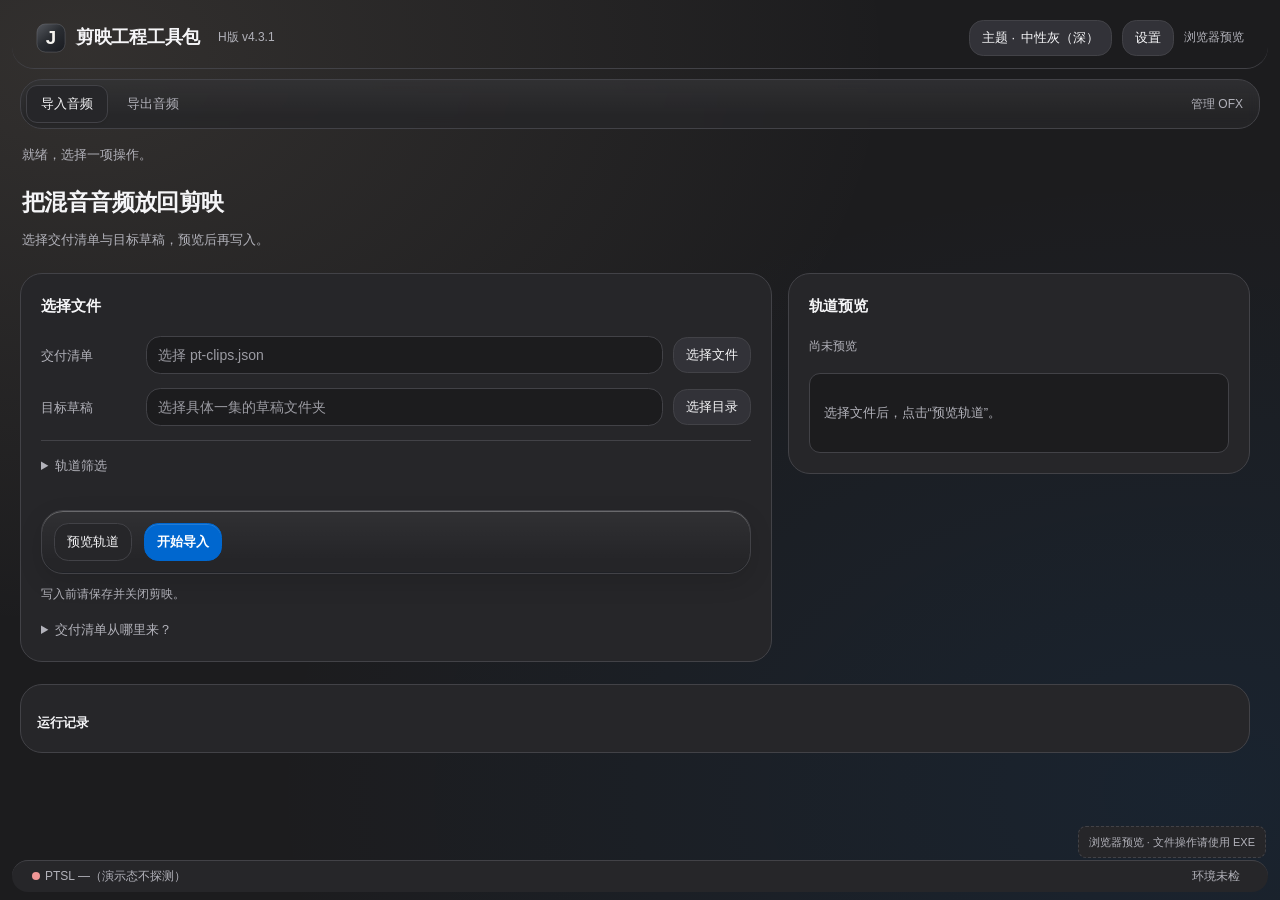
==== commit a4d7a99e: "Remove vocal separation and package draft converter with dependency setup" ====
--- a/web/jy.html
+++ b/web/jy.html
@@ -4,8 +4,8 @@
 <link rel="icon" href="assets/logos/j.ico"><link rel="stylesheet" href="assets/style.css"><link rel="stylesheet" href="assets/rename-apple.css"><link rel="stylesheet" href="assets/jy-workbench.css"></head>
 <body class="re-apple-ui jy-calm-ui">
 <div class="blob b1"></div><div class="blob b2"></div><div class="blob b3"></div>
-<header class="hero"><img class="logo brand-mark" src="assets/logos/j.svg" alt=""><h1>剪映工程工具包</h1><span class="ver">H版 v4.3.0</span><div class="spacer"></div><button type="button" class="mode-sw" id="modeSw">主题 · <span id="modeLabel">中性灰（深）</span></button></header>
-<nav class="tabs naming-nav" aria-label="工具导航"><button type="button" class="tab on" id="tab-import">导入音频</button><button type="button" class="tab" id="tab-export">导出音频</button><button type="button" class="tab" id="tab-sep">人声分离</button><span class="nav-gap spacer"></span><button type="button" class="tab auxiliary" id="tab-ofx">管理 OFX</button></nav>
+<header class="hero"><img class="logo brand-mark" src="assets/logos/j.svg" alt=""><h1>剪映工程工具包</h1><span class="ver">H版 v4.3.1</span><div class="spacer"></div><button type="button" class="mode-sw" id="modeSw">主题 · <span id="modeLabel">中性灰（深）</span></button></header>
+<nav class="tabs naming-nav" aria-label="工具导航"><button type="button" class="tab on" id="tab-import">导入音频</button><button type="button" class="tab" id="tab-export">导出音频</button><span class="nav-gap spacer"></span><button type="button" class="tab auxiliary" id="tab-ofx">管理 OFX</button></nav>
 <main>
 <div class="task-status" id="taskStatus" role="status" aria-live="polite">就绪，选择一项操作。</div>
 <div class="warn" id="warnBar" style="display:none">环境存在缺项，请展开运行记录查看自检结果。</div>
@@ -39,7 +39,6 @@
 <div class="action-toolbar"><button class="btn ghost" id="btnPhase1">解析输入</button><button class="btn primary" id="btnExportRun" disabled>开始导出</button><span class="spacer"></span><button class="btn ghost sm" id="btnOpenOut">打开输出</button><button class="btn ghost sm" id="btnEnvCheck">环境自检</button></div><p class="note" id="exportHint">先解析输入，核对后开始导出。</p>
 <div id="pendingBox" style="display:none"><h2>补充分包名称</h2><p id="pendingHint" class="note"></p><div id="pendingList"></div><button class="btn primary" id="btnPendingOk">确认名称并导出</button></div>
 </section></section>
-<section class="page" id="page-sep"><div class="page-heading"><h2>人声与伴奏分离</h2><p>选择音频，输出人声及伴奏文件。</p></div><section class="card jy-export-form"><div class="field"><label for="sepIn">输入音频</label><input type="text" id="sepIn" placeholder="WAV、MP3、M4A 或 FLAC"><button class="btn ghost sm" id="sepBrowseIn">选择文件</button></div><div class="field"><label for="sepOut">输出目录</label><input type="text" id="sepOut" placeholder="留空保存到输入旁的 separated 文件夹"><button class="btn ghost sm" id="sepBrowseOut">选择目录</button></div><div class="field"><label>分离方式</label><div class="jy-mode-options"><label class="check"><input type="radio" name="sepStems" value="vocals" checked><span>人声 / 伴奏</span></label><label class="check"><input type="radio" name="sepStems" value="all"><span>四轨</span></label></div></div><div id="sepEnv" class="note">模型尚未检测</div><div class="action-toolbar"><button class="btn primary" id="btnSepRun">开始分离</button><button class="btn ghost sm" id="btnSepOpen">打开输出</button><span class="spacer"></span><button class="btn ghost sm" id="btnSepRecheck">检测模型</button></div><details class="jy-help"><summary>模型与输出说明</summary><p>使用现有 Demucs 环境。四轨为人声、鼓、贝斯和其他；首次加载模型可能较慢。</p></details></section></section>
 <section class="page" id="page-ofx"><div class="page-heading"><h2>管理 OFX</h2><p>安装或移除剪映缓存中的插件副本。</p></div>
 <section class="card"><h2>安装插件</h2><div class="field"><label for="ofxSource">插件来源</label><input type="text" id="ofxSource" placeholder="选择完整 .ofx.bundle 文件夹或 .ofx 文件"><button class="btn ghost sm" id="ofxBrowseBundle">选择文件夹</button><button class="btn ghost sm" id="ofxBrowseFile">选择文件</button></div><div class="action-toolbar"><button class="btn primary" id="btnOfxInstall">导入插件</button><span class="note" id="ofxProcessState" role="status">正在检查剪映状态…</span></div></section>
 <section class="card jy-plugin-section"><div class="jy-section-head"><h2>已安装的缓存副本 <span class="tag" id="ofxCount">0 个</span></h2><button class="btn ghost sm" id="btnOfxRefresh">刷新列表</button></div><div id="ofxList" class="jy-plugin-list"><div class="empty">正在读取插件缓存…</div></div><details class="jy-help"><summary>安装位置与使用说明</summary><p id="ofxRoot" class="jy-path"></p><button class="btn ghost sm" id="btnOfxOpenRoot">打开缓存目录</button><p>安装和删除前请保存并完全退出剪映。导入只复制插件，不运行插件代码；重启剪映后确认插件是否显示。若未显示，请使用剪映原生导入。</p><p>删除移入回收站，不删除源插件。已有工程中的对应效果可能提示缺失。</p></details></section></section>
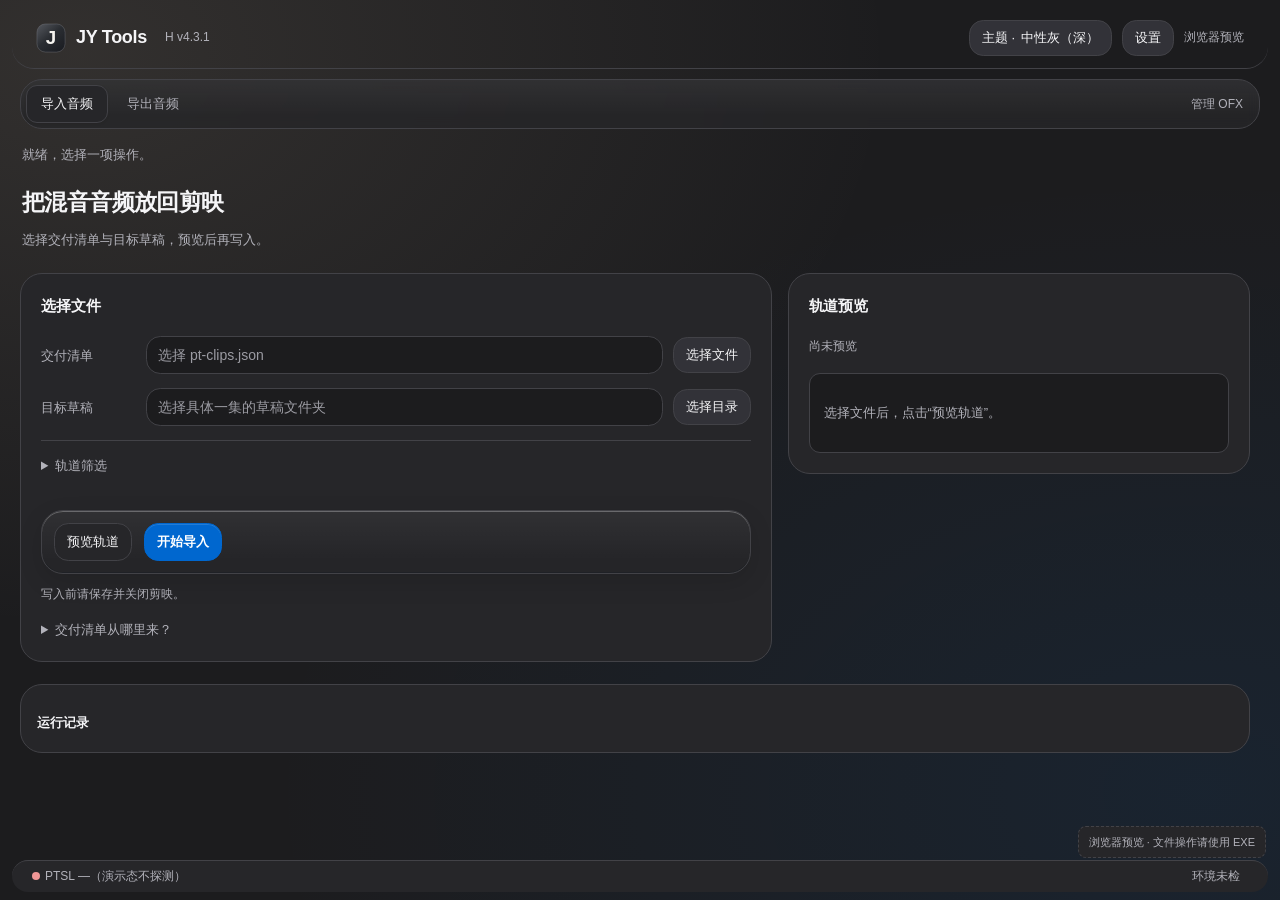
==== commit 71395975: "chore(rename): 项目更名 jianying-draft-toolkit → jy-tools，产品名统一为 JY Tools - 仓库目录、内部包目录（jy-tools/jy-mix-o" ====
--- a/web/jy.html
+++ b/web/jy.html
@@ -1,10 +1,10 @@
 <!DOCTYPE html>
 <html lang="zh-CN" data-mode="dark" data-style="glass">
-<head><meta charset="UTF-8"><meta name="viewport" content="width=device-width, initial-scale=1"><title>剪映工程工具包</title>
+<head><meta charset="UTF-8"><meta name="viewport" content="width=device-width, initial-scale=1"><title>JY Tools</title>
 <link rel="icon" href="assets/logos/j.ico"><link rel="stylesheet" href="assets/style.css"><link rel="stylesheet" href="assets/rename-apple.css"><link rel="stylesheet" href="assets/jy-workbench.css"></head>
 <body class="re-apple-ui jy-calm-ui">
 <div class="blob b1"></div><div class="blob b2"></div><div class="blob b3"></div>
-<header class="hero"><img class="logo brand-mark" src="assets/logos/j.svg" alt=""><h1>剪映工程工具包</h1><span class="ver">H版 v4.3.1</span><div class="spacer"></div><button type="button" class="mode-sw" id="modeSw">主题 · <span id="modeLabel">中性灰（深）</span></button></header>
+<header class="hero"><img class="logo brand-mark" src="assets/logos/j.svg" alt=""><h1>JY Tools</h1><span class="ver">H v4.3.1</span><div class="spacer"></div><button type="button" class="mode-sw" id="modeSw">主题 · <span id="modeLabel">中性灰（深）</span></button></header>
 <nav class="tabs naming-nav" aria-label="工具导航"><button type="button" class="tab on" id="tab-import">导入音频</button><button type="button" class="tab" id="tab-export">导出音频</button><span class="nav-gap spacer"></span><button type="button" class="tab auxiliary" id="tab-ofx">管理 OFX</button></nav>
 <main>
 <div class="task-status" id="taskStatus" role="status" aria-live="polite">就绪，选择一项操作。</div>
--- a/web/assets/rename-apple.css
+++ b/web/assets/rename-apple.css
@@ -1,4 +1,4 @@
-/* Apple-inspired desktop hierarchy; scoped to Rename Unify only. */
+/* Apple-inspired desktop hierarchy; scoped to Rename Project only. */
 .re-apple-ui{--re-canvas:#1c1c1e;--re-panel:#262629;--re-field:#1c1c1e;--re-line:#424247;--re-fg:#f5f5f7;--re-muted:#b2b2ba;--re-primary:#0067cf;--re-primary-hover:#005ab8;--re-soft:#323238;--re-radius:var(--material-radius);--re-control-radius:calc(var(--material-radius) * .65);--re-inner-radius:calc(var(--material-radius) * .5);background:var(--re-canvas);color:var(--re-fg);font-family:-apple-system,BlinkMacSystemFont,"Segoe UI","Microsoft YaHei",sans-serif;font-size:14px;--fg:var(--re-fg);--dim:var(--re-muted);--faint:var(--re-muted)}
 html[data-mode="claude"] .re-apple-ui{--re-canvas:#f5f5f7;--re-panel:#ffffff;--re-field:#f5f5f7;--re-line:#d2d2d7;--re-fg:#1d1d1f;--re-muted:#61616a;--re-soft:#e9e9ed}
 html[data-mode="warm"] .re-apple-ui{--re-canvas:#211e1c;--re-panel:#2c2724;--re-field:#211e1c;--re-line:#514840;--re-fg:#f4ebe3;--re-muted:#c1b2a5;--re-soft:#3a322d}
--- a/web/assets/jy-workbench.css
+++ b/web/assets/jy-workbench.css
@@ -1,4 +1,4 @@
-/* Jianying workflow layout, inheriting the established Rename Unify skin. */
+/* Jianying workflow layout, inheriting the established Rename Project skin. */
 .jy-calm-ui [hidden]{display:none!important}
 .jy-calm-ui main{max-width:1400px;margin:0 auto;width:100%;padding-bottom:64px;box-sizing:border-box}
 .jy-calm-ui .page-heading{margin:8px 2px 22px}.jy-calm-ui .page-heading h2{font-size:23px;letter-spacing:-.6px;font-weight:650;margin:0 0 8px}.jy-calm-ui .page-heading p{font-size:13px;color:var(--re-muted);margin:0;line-height:1.6}
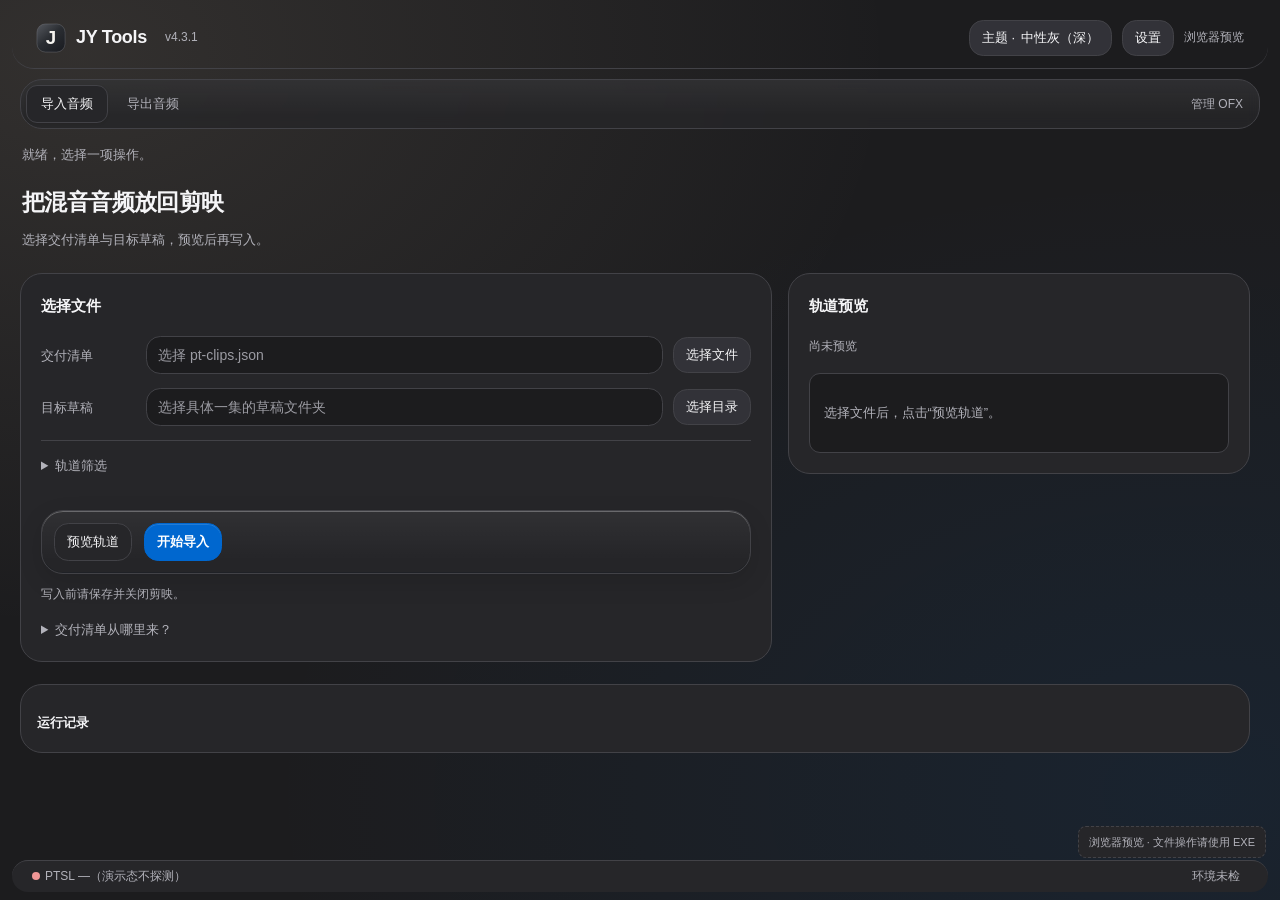
==== commit 8db77166: "chore: 统一界面与打包路径命名，移除 H 版标识" ====
--- a/web/jy.html
+++ b/web/jy.html
@@ -4,7 +4,7 @@
 <link rel="icon" href="assets/logos/j.ico"><link rel="stylesheet" href="assets/style.css"><link rel="stylesheet" href="assets/rename-apple.css"><link rel="stylesheet" href="assets/jy-workbench.css"></head>
 <body class="re-apple-ui jy-calm-ui">
 <div class="blob b1"></div><div class="blob b2"></div><div class="blob b3"></div>
-<header class="hero"><img class="logo brand-mark" src="assets/logos/j.svg" alt=""><h1>JY Tools</h1><span class="ver">H v4.3.1</span><div class="spacer"></div><button type="button" class="mode-sw" id="modeSw">主题 · <span id="modeLabel">中性灰（深）</span></button></header>
+<header class="hero"><img class="logo brand-mark" src="assets/logos/j.svg" alt=""><h1>JY Tools</h1><span class="ver">v4.3.1</span><div class="spacer"></div><button type="button" class="mode-sw" id="modeSw">主题 · <span id="modeLabel">中性灰（深）</span></button></header>
 <nav class="tabs naming-nav" aria-label="工具导航"><button type="button" class="tab on" id="tab-import">导入音频</button><button type="button" class="tab" id="tab-export">导出音频</button><span class="nav-gap spacer"></span><button type="button" class="tab auxiliary" id="tab-ofx">管理 OFX</button></nav>
 <main>
 <div class="task-status" id="taskStatus" role="status" aria-live="polite">就绪，选择一项操作。</div>
